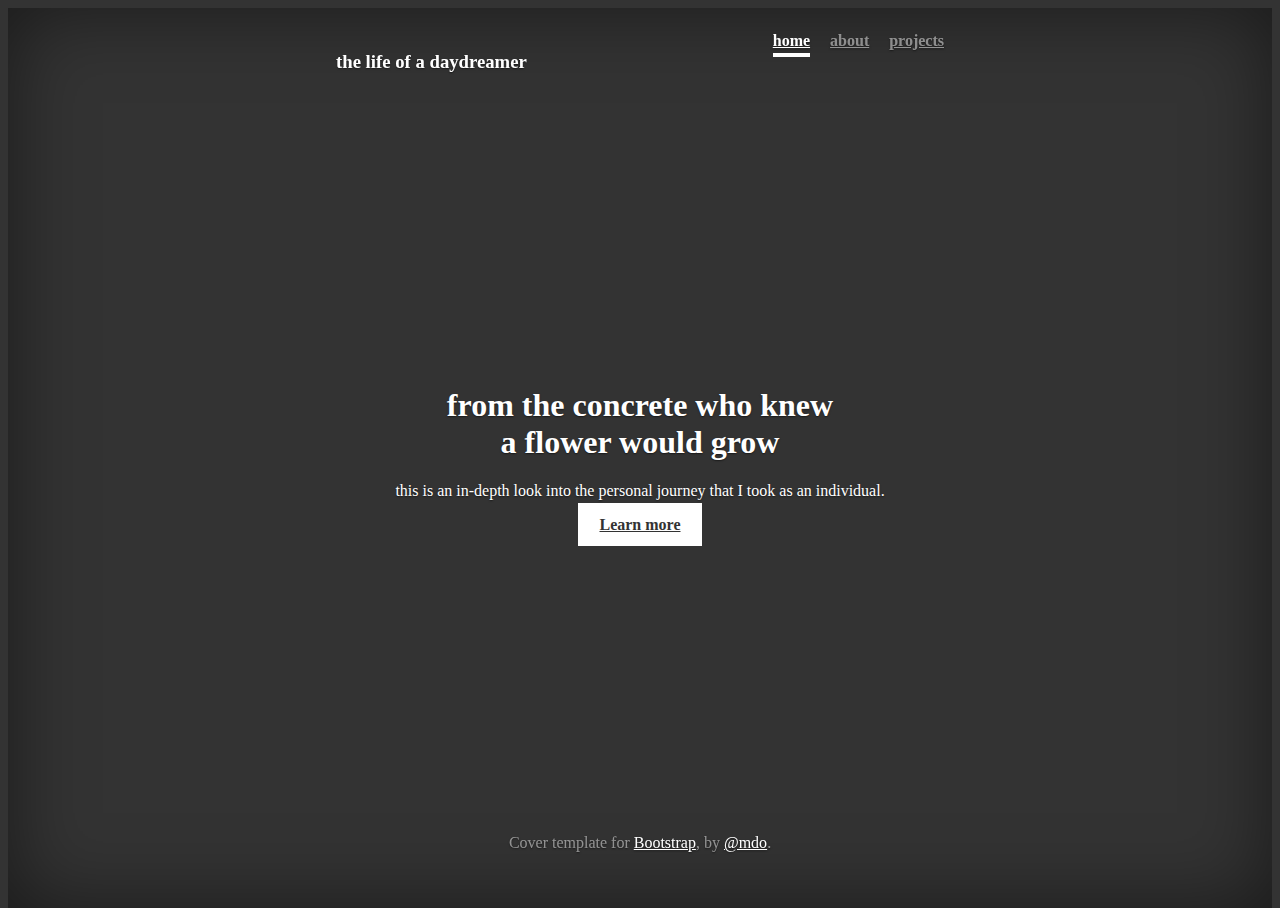
==== index.html @ 9f57d3fb "first website upload" ====
<!doctype html>
<html lang="en">
  <head>
    <meta charset="utf-8">
    <meta name="viewport" content="width=device-width, initial-scale=1, shrink-to-fit=no">
    <meta name="description" content="">
    <meta name="author" content="">
    <link rel="icon" href="../../../../favicon.ico">

    <title>Cover Template for Bootstrap</title>

    <!-- Bootstrap core CSS -->
    <link href="../../../../dist/css/bootstrap.min.css" rel="stylesheet">

    <!-- Custom styles for this template -->
    <link href="cover.css" rel="stylesheet">
  </head>

  <body>

    <div class="site-wrapper">

      <div class="site-wrapper-inner">

        <div class="cover-container">

          <header class="masthead clearfix">
            <div class="inner">
              <h3 class="masthead-brand">the life of a daydreamer</h3>
              <nav class="nav nav-masthead">
                <a class="nav-link active" href="#">home</a>
                <a class="nav-link" href="#">about</a>
                <a class="nav-link" href="#">projects</a>
              </nav>
            </div>
          </header>

          <main role="main" class="inner cover">
            <h1 class="cover-heading">from the concrete who knew <br/>a flower would grow</h1>
            <p class="lead">this is an in-depth look into the personal journey that I took as an individual.  </p>
            <p class="lead">
              <a href="#" class="btn btn-lg btn-secondary">Learn more</a>
            </p>
          </main>

          <footer class="mastfoot">
            <div class="inner">
              <p>Cover template for <a href="https://getbootstrap.com/">Bootstrap</a>, by <a href="https://twitter.com/mdo">@mdo</a>.</p>
            </div>
          </footer>

        </div>

      </div>

    </div>

    <!-- Bootstrap core JavaScript
    ================================================== -->
    <!-- Placed at the end of the document so the pages load faster -->
    <script src="https://code.jquery.com/jquery-3.2.1.slim.min.js" integrity="sha384-KJ3o2DKtIkvYIK3UENzmM7KCkRr/rE9/Qpg6aAZGJwFDMVNA/GpGFF93hXpG5KkN" crossorigin="anonymous"></script>
    <script>window.jQuery || document.write('<script src="../../../../assets/js/vendor/jquery.min.js"><\/script>')</script>
    <script src="../../../../assets/js/vendor/popper.min.js"></script>
    <script src="../../../../dist/js/bootstrap.min.js"></script>
  </body>
</html>
---- cover.css ----
/*
 * Globals
 */

/* Links */
a,
a:focus,
a:hover {
  color: #fff;
}

/* Custom default button */
.btn-secondary,
.btn-secondary:hover,
.btn-secondary:focus {
  color: #333;
  text-shadow: none; /* Prevent inheritance from `body` */
  background-color: #fff;
  border: .05rem solid #fff;
}


/*
 * Base structure
 */

html,
body {
  height: 100%;
  background-color: #333;
}
body {
  color: #fff;
  text-align: center;
  text-shadow: 0 .05rem .1rem rgba(0,0,0,.5);
}

/* Extra markup and styles for table-esque vertical and horizontal centering */
.site-wrapper {
  display: table;
  width: 100%;
  height: 100%; /* For at least Firefox */
  min-height: 100%;
  box-shadow: inset 0 0 5rem rgba(0,0,0,.5);
}
.site-wrapper-inner {
  display: table-cell;
  vertical-align: top;
}
.cover-container {
  margin-right: auto;
  margin-left: auto;
}

/* Padding for spacing */
.inner {
  padding: 2rem;
}


/*
 * Header
 */

.masthead {
  margin-bottom: 2rem;
}

.masthead-brand {
  margin-bottom: 0;
}

.nav-masthead .nav-link {
  padding: .25rem 0;
  font-weight: 700;
  color: rgba(255,255,255,.5);
  background-color: transparent;
  border-bottom: .25rem solid transparent;
}

.nav-masthead .nav-link:hover,
.nav-masthead .nav-link:focus {
  border-bottom-color: rgba(255,255,255,.25);
}

.nav-masthead .nav-link + .nav-link {
  margin-left: 1rem;
}

.nav-masthead .active {
  color: #fff;
  border-bottom-color: #fff;
}

@media (min-width: 48em) {
  .masthead-brand {
    float: left;
  }
  .nav-masthead {
    float: right;
  }
}


/*
 * Cover
 */

.cover {
  padding: 0 1.5rem;
}
.cover .btn-lg {
  padding: .75rem 1.25rem;
  font-weight: 700;
}


/*
 * Footer
 */

.mastfoot {
  color: rgba(255,255,255,.5);
}


/*
 * Affix and center
 */

@media (min-width: 40em) {
  /* Pull out the header and footer */
  .masthead {
    position: fixed;
    top: 0;
  }
  .mastfoot {
    position: fixed;
    bottom: 0;
  }

  /* Start the vertical centering */
  .site-wrapper-inner {
    vertical-align: middle;
  }

  /* Handle the widths */
  .masthead,
  .mastfoot,
  .cover-container {
    width: 100%; /* Must be percentage or pixels for horizontal alignment */
  }
}

@media (min-width: 62em) {
  .masthead,
  .mastfoot,
  .cover-container {
    width: 42rem;
  }
}
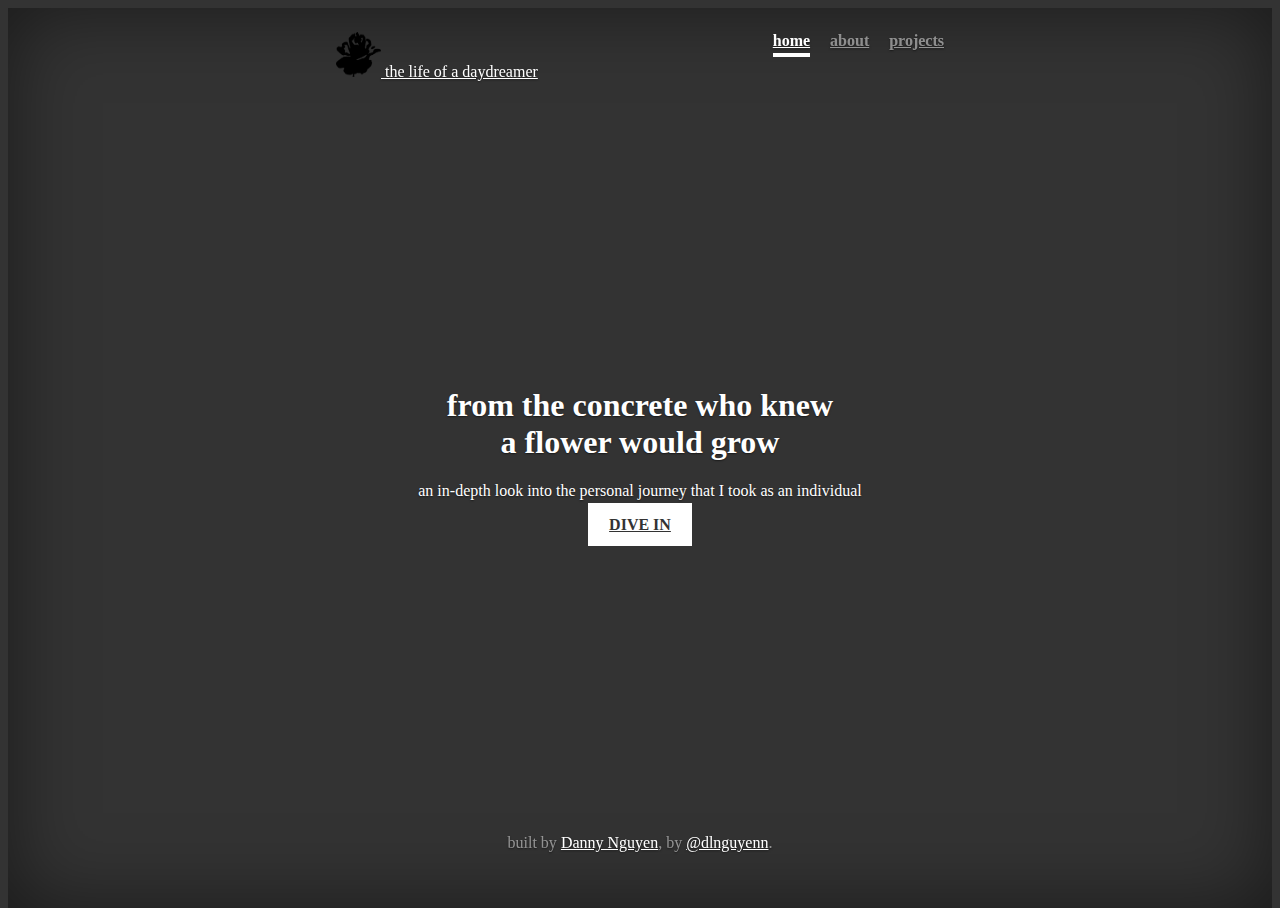
==== commit cdd42bde: "push 3" ====
--- a/index.html
+++ b/index.html
@@ -5,9 +5,10 @@
     <meta name="viewport" content="width=device-width, initial-scale=1, shrink-to-fit=no">
     <meta name="description" content="">
     <meta name="author" content="">
-    <link rel="icon" href="../../../../favicon.ico">
+    <link rel="icon" href="rose.png">
 
     <title>Cover Template for Bootstrap</title>
+
 
     <!-- Bootstrap core CSS -->
     <link href="../../../../dist/css/bootstrap.min.css" rel="stylesheet">
@@ -26,7 +27,10 @@
 
           <header class="masthead clearfix">
             <div class="inner">
-              <h3 class="masthead-brand">the life of a daydreamer</h3>
+              <!-- <h3 class="masthead-brand">the life of a daydreamer</h3 -->
+              <a href="" class="masthead-brand">
+                 <img src="rose.png" width="45" height="45"/> <span> the life of a daydreamer </span>
+               </a>
               <nav class="nav nav-masthead">
                 <a class="nav-link active" href="#">home</a>
                 <a class="nav-link" href="#">about</a>
@@ -37,15 +41,15 @@
 
           <main role="main" class="inner cover">
             <h1 class="cover-heading">from the concrete who knew <br/>a flower would grow</h1>
-            <p class="lead">this is an in-depth look into the personal journey that I took as an individual.  </p>
+            <p class="lead">an in-depth look into the personal journey that I took as an individual  </p>
             <p class="lead">
-              <a href="#" class="btn btn-lg btn-secondary">Learn more</a>
+              <a href="#" class="btn btn-lg btn-secondary">DIVE IN</a>
             </p>
           </main>
 
           <footer class="mastfoot">
             <div class="inner">
-              <p>Cover template for <a href="https://getbootstrap.com/">Bootstrap</a>, by <a href="https://twitter.com/mdo">@mdo</a>.</p>
+              <p>built by <a href="https://getbootstrap.com/">Danny Nguyen</a>, by <a href="https://www.linkedin.com/in/dlnguyenn/">@dlnguyenn</a>.</p>
             </div>
           </footer>
 
--- a/cover.css
+++ b/cover.css
@@ -33,7 +33,9 @@
   color: #fff;
   text-align: center;
   text-shadow: 0 .05rem .1rem rgba(0,0,0,.5);
+  background-image: url('https://i.kinja-img.com/gawker-media/image/upload/t_original/951820009082492817.jpg');
 }
+
 
 /* Extra markup and styles for table-esque vertical and horizontal centering */
 .site-wrapper {
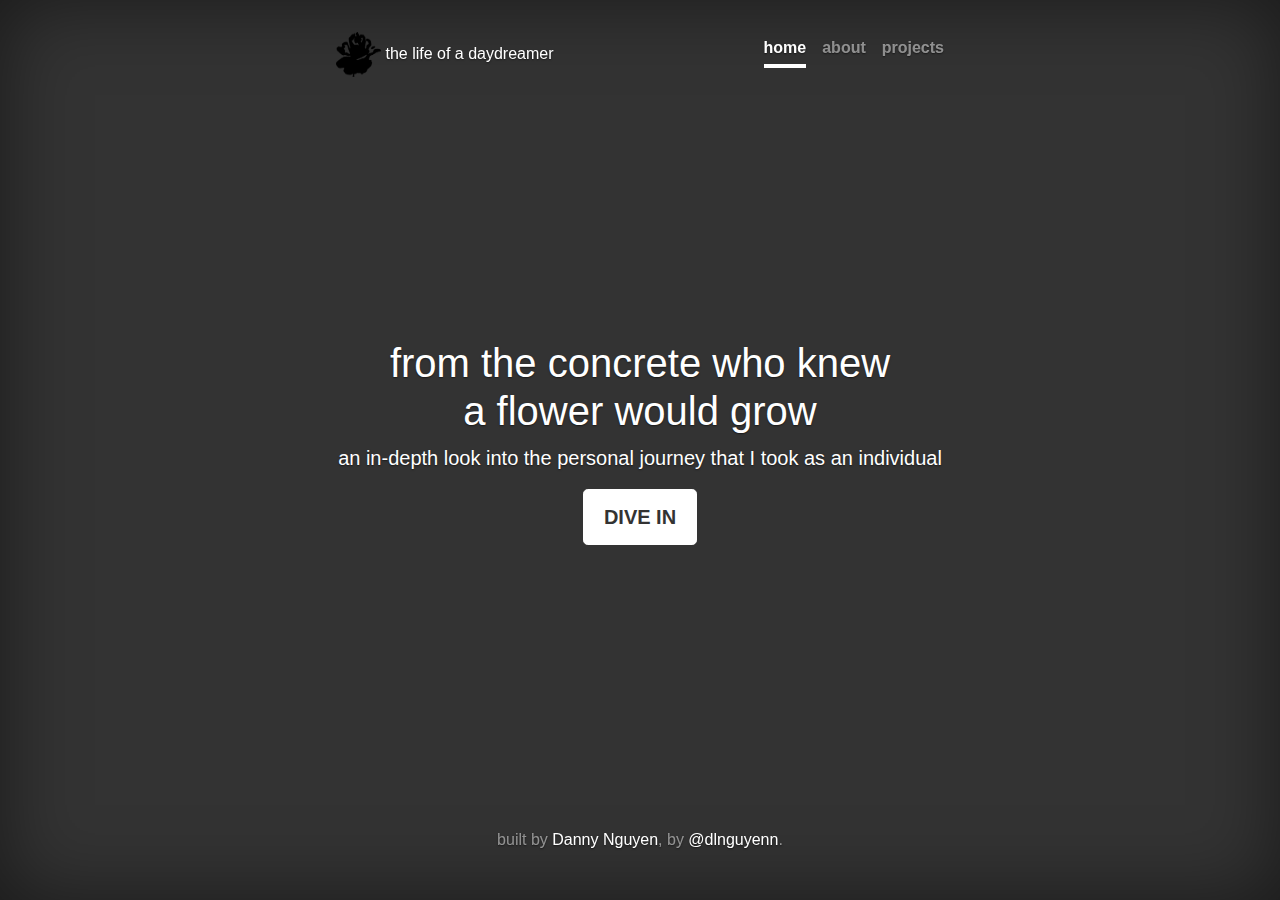
==== commit 6e6b6798: "edit to make cover page cleaner" ====
--- a/index.html
+++ b/index.html
@@ -11,7 +11,9 @@
 
 
     <!-- Bootstrap core CSS -->
-    <link href="../../../../dist/css/bootstrap.min.css" rel="stylesheet">
+    <link href="bootstrap.min.css" rel="stylesheet">
+
+    <link href="style.css" rel="stylesheet">
 
     <!-- Custom styles for this template -->
     <link href="cover.css" rel="stylesheet">
--- a/style.css
+++ b/style.css
@@ -0,0 +1,10 @@
+<style>
+@import url('https://fonts.googleapis.com/css?family=Raleway:300,400,600,700');
+</style>
+
+body {
+	background-image: url('https://i.redd.it/rif6cus9o5hz.jpg');
+	background-size: cover;
+	background-blend-mode: color-dodge;
+	font-family: 'Raleway', cursive;
+}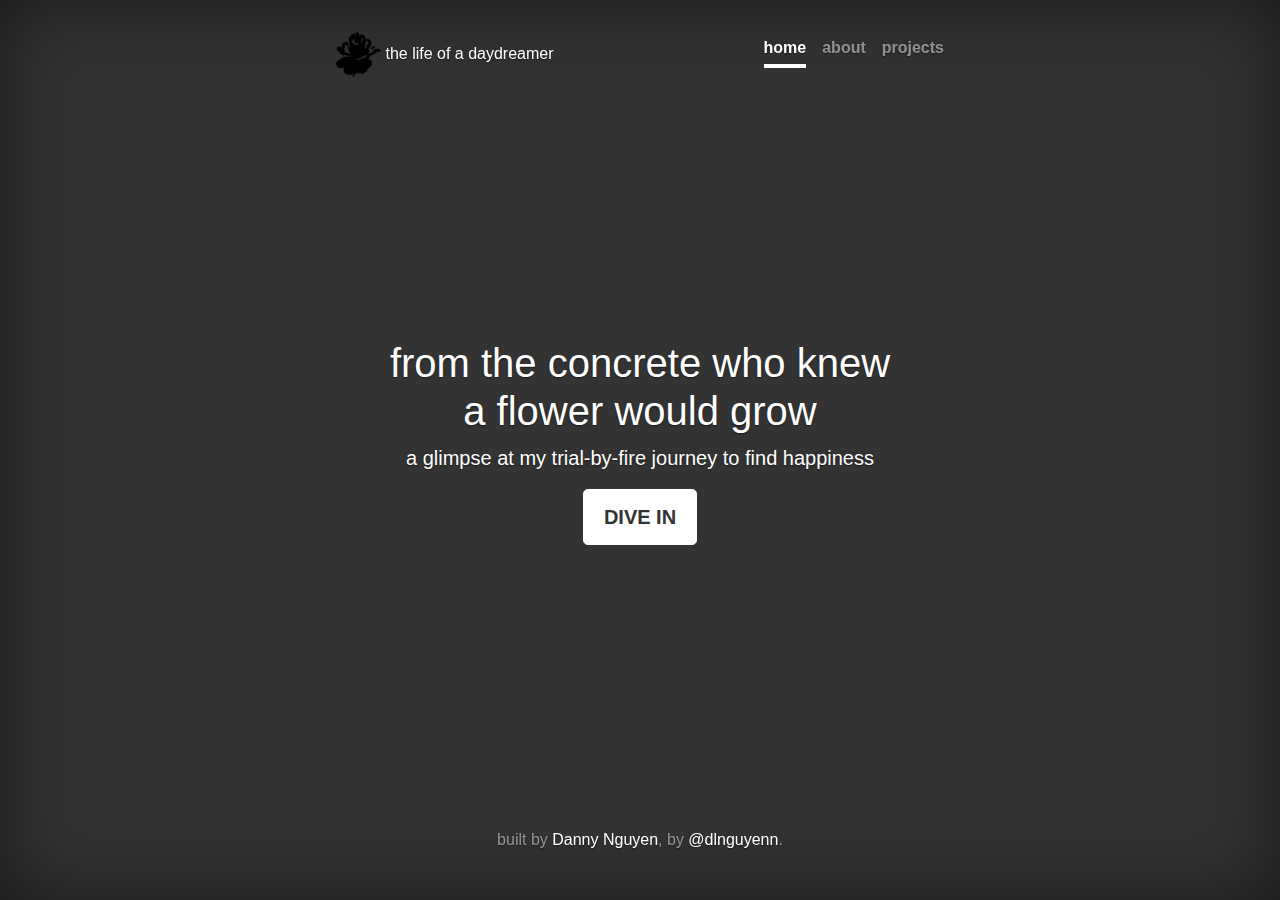
==== commit 6800dfc5: "minor textual cover fix" ====
--- a/index.html
+++ b/index.html
@@ -43,7 +43,7 @@
 
           <main role="main" class="inner cover">
             <h1 class="cover-heading">from the concrete who knew <br/>a flower would grow</h1>
-            <p class="lead">an in-depth look into the personal journey that I took as an individual  </p>
+            <p class="lead">a glimpse at my trial-by-fire journey to find happiness  </p>
             <p class="lead">
               <a href="#" class="btn btn-lg btn-secondary">DIVE IN</a>
             </p>
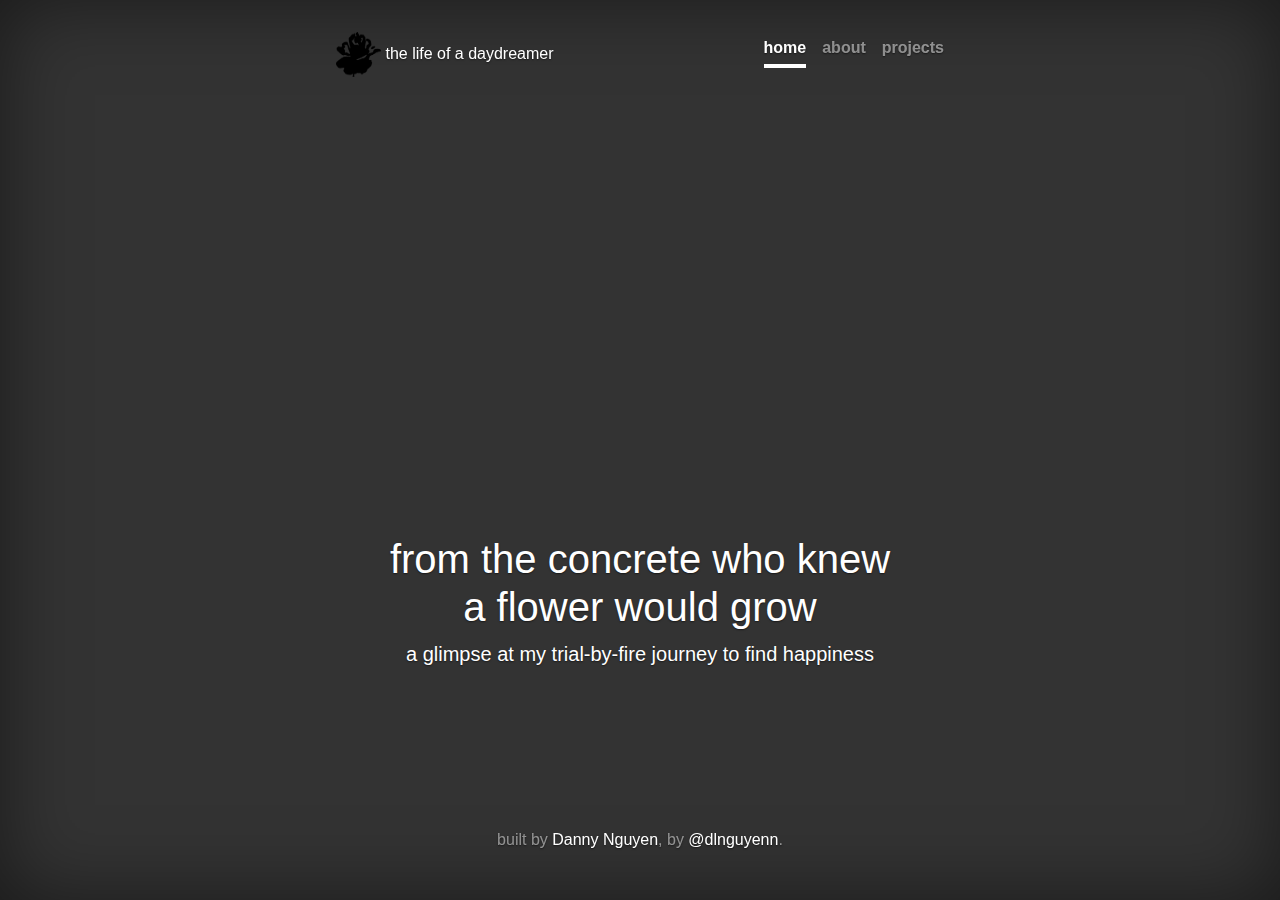
==== commit aa09dbf9: "more pushes" ====
--- a/index.html
+++ b/index.html
@@ -7,7 +7,7 @@
     <meta name="author" content="">
     <link rel="icon" href="rose.png">
 
-    <title>Cover Template for Bootstrap</title>
+    <title>hello, how are you?</title>
 
 
     <!-- Bootstrap core CSS -->
@@ -34,9 +34,9 @@
                  <img src="rose.png" width="45" height="45"/> <span> the life of a daydreamer </span>
                </a>
               <nav class="nav nav-masthead">
-                <a class="nav-link active" href="#">home</a>
-                <a class="nav-link" href="#">about</a>
-                <a class="nav-link" href="#">projects</a>
+                <a class="nav-link active" href="index.html">home</a>
+                <a class="nav-link" href="about.html" >about</a>
+                <a class="nav-link" href="projects.html">projects</a>
               </nav>
             </div>
           </header>
@@ -44,9 +44,10 @@
           <main role="main" class="inner cover">
             <h1 class="cover-heading">from the concrete who knew <br/>a flower would grow</h1>
             <p class="lead">a glimpse at my trial-by-fire journey to find happiness  </p>
-            <p class="lead">
+         <!--    <p class="lead">
+            	
               <a href="#" class="btn btn-lg btn-secondary">DIVE IN</a>
-            </p>
+            </p> -->
           </main>
 
           <footer class="mastfoot">
--- a/cover.css
+++ b/cover.css
@@ -7,7 +7,10 @@
 a:focus,
 a:hover {
   color: #fff;
-}
+  border-bottom-color: #111; 
+
+}
+
 
 /* Custom default button */
 .btn-secondary,
@@ -34,6 +37,7 @@
   text-align: center;
   text-shadow: 0 .05rem .1rem rgba(0,0,0,.5);
   background-image: url('https://i.kinja-img.com/gawker-media/image/upload/t_original/951820009082492817.jpg');
+
 }
 
 
@@ -68,9 +72,44 @@
   margin-bottom: 2rem;
 }
 
-.masthead-brand {
+.masthead-brand{
   margin-bottom: 0;
 }
+
+.masthead-brand:focus {
+  margin-bottom: 0 ;
+  position: relative;
+  color: #fff;
+  text-decoration: none;
+}
+
+.masthead-brand:before {
+  content: "";
+  position: absolute;
+  width: 25.68%;
+  height: 2px;
+  bottom: .66rem;
+  left: 5rem;
+  background-color: #fff;
+  visibility: hidden;
+  -webkit-transform: scaleX(0);
+  transform: scaleX(0);
+  -webkit-transition: all 0.3s ease-in-out 0s;
+  transition: all 0.3s ease-in-out 0s;
+}
+.masthead-brand:hover {
+  color: #fff;
+  text-decoration: none;
+
+}
+.masthead-brand:hover:before {
+  visibility: visible;
+  -webkit-transform: scaleX(1);
+  transform: scaleX(1);
+}
+
+
+
 
 .nav-masthead .nav-link {
   padding: .25rem 0;
@@ -109,7 +148,9 @@
  */
 
 .cover {
-  padding: 0 1.5rem;
+  /*padding-top: 20rem;*/
+  position: relative;
+  bottom: -10rem;
 }
 .cover .btn-lg {
   padding: .75rem 1.25rem;
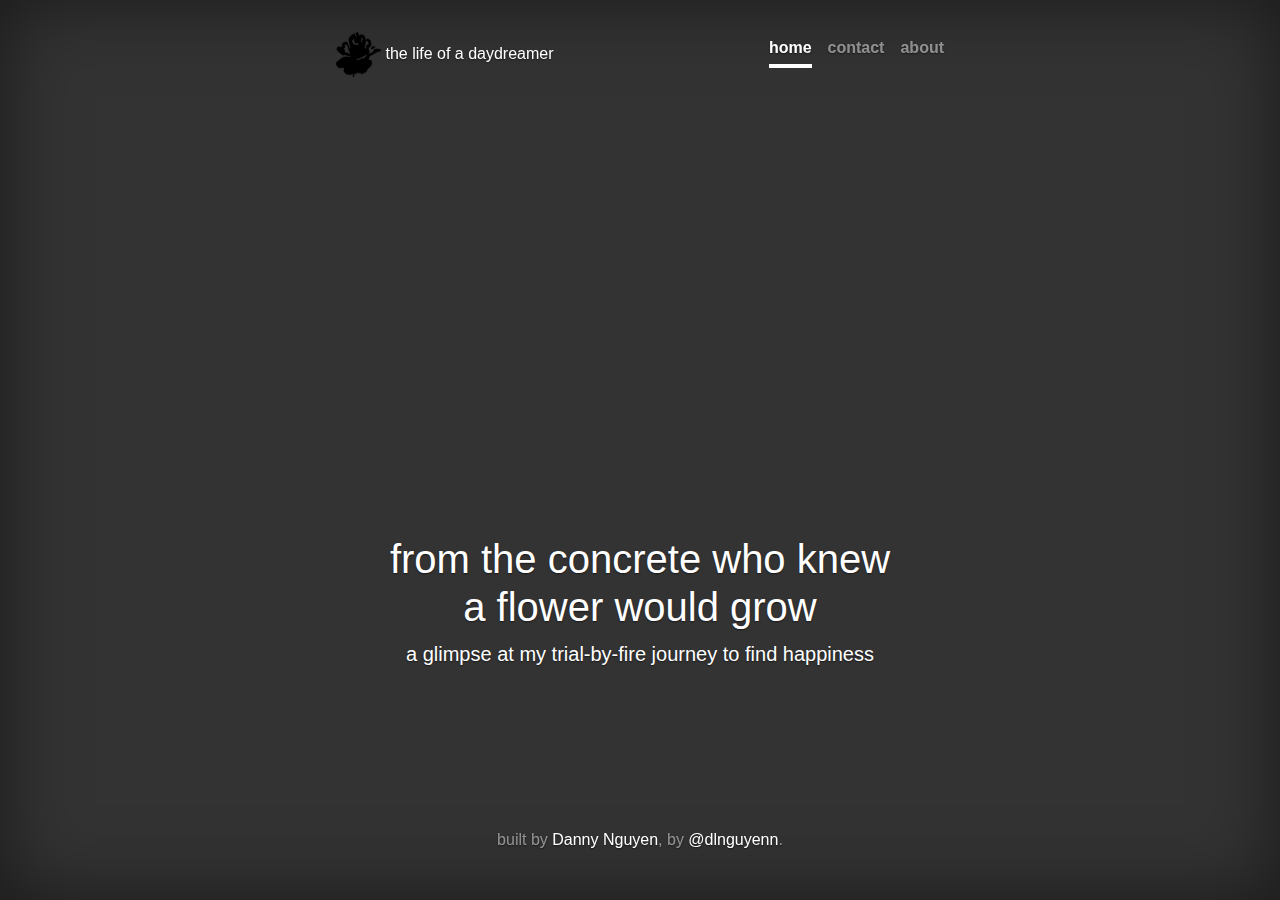
==== commit 380b886f: "edits to final project" ====
--- a/index.html
+++ b/index.html
@@ -35,8 +35,8 @@
                </a>
               <nav class="nav nav-masthead">
                 <a class="nav-link active" href="index.html">home</a>
-                <a class="nav-link" href="about.html" >about</a>
-                <a class="nav-link" href="projects.html">projects</a>
+                <a class="nav-link" href="contact.html" >contact</a>
+                <a class="nav-link" href="about.html">about</a>
               </nav>
             </div>
           </header>
--- a/cover.css
+++ b/cover.css
@@ -37,7 +37,11 @@
   text-align: center;
   text-shadow: 0 .05rem .1rem rgba(0,0,0,.5);
   background-image: url('https://i.kinja-img.com/gawker-media/image/upload/t_original/951820009082492817.jpg');
-
+  min-height:100%;
+    background-attachment: fixed;
+    background-repeat: no-repeat;
+    background-size: cover;
+    -moz-background-size: cover;
 }
 
 
@@ -195,10 +199,15 @@
   }
 }
 
+@media all and (max-width: 650px) and (max-height: 850px) {
+  .mastfoot {
+    display:none;
+  }
+}
 @media (min-width: 62em) {
   .masthead,
   .mastfoot,
   .cover-container {
     width: 42rem;
   }
-}
+}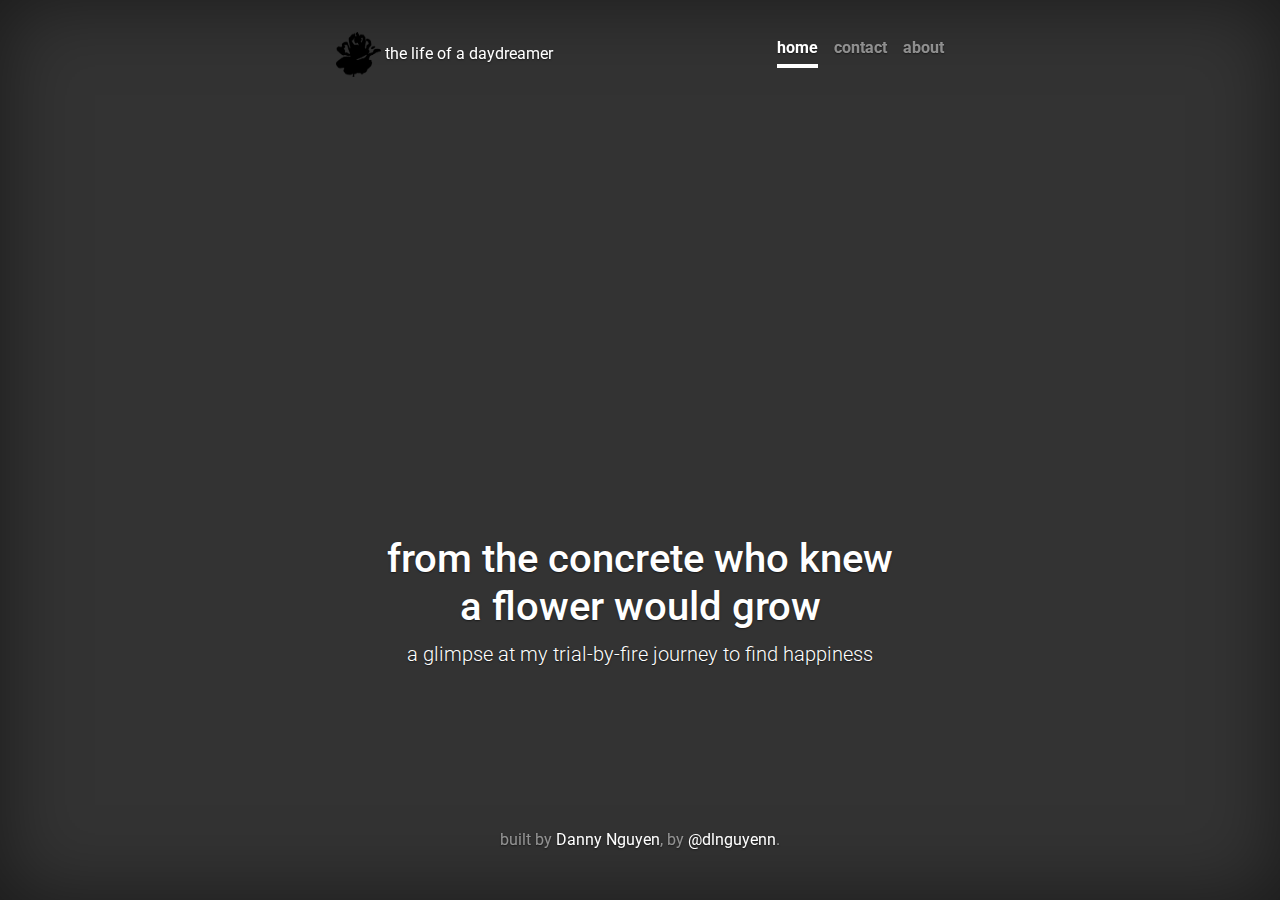
==== commit 99c23006: "revision to contact" ====
--- a/index.html
+++ b/index.html
@@ -1,6 +1,9 @@
 <!doctype html>
 <html lang="en">
   <head>
+    <style>
+    @import url('https://fonts.googleapis.com/css?family=Roboto:300,400');
+  </style>
     <meta charset="utf-8">
     <meta name="viewport" content="width=device-width, initial-scale=1, shrink-to-fit=no">
     <meta name="description" content="">
--- a/cover.css
+++ b/cover.css
@@ -44,6 +44,21 @@
     -moz-background-size: cover;
 }
 
+.cover-container > img {
+  display: inline-block;
+  margin-left: auto;
+  margin-right: auto;
+  margin-top: -200px;
+  width: 250px;
+  height: auto;
+  border: solid black 4px;
+
+}
+/*font*/
+
+.cover-container > p {
+  font-family: "Roboto";
+}
 
 /* Extra markup and styles for table-esque vertical and horizontal centering */
 .site-wrapper {
@@ -199,8 +214,20 @@
   }
 }
 
-@media all and (max-width: 650px) and (max-height: 850px) {
+/*mobile settings*/
+@media all and (max-width: 770px) and (max-height: 850px) {
   .mastfoot {
+    display:none;
+  }
+  .cover-container > img {
+    margin-top: -10%;
+  }
+  .nav-masthead .nav-link {
+    text-align: center;
+    margin-left: auto;
+    margin-right: auto;
+  }
+  .masthead-brand:before {
     display:none;
   }
 }
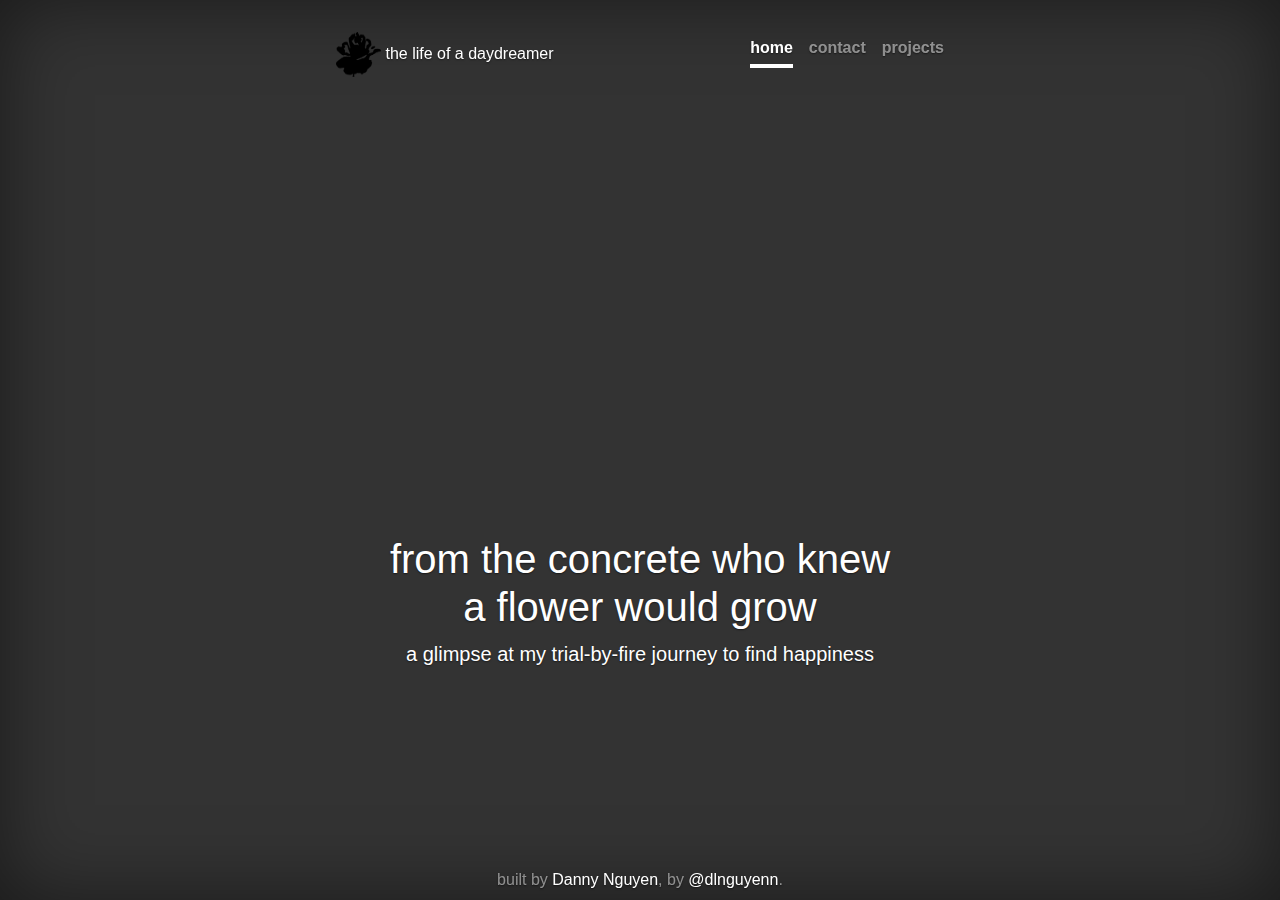
==== commit 78f32a25: "revision 3 added about" ====
--- a/index.html
+++ b/index.html
@@ -1,9 +1,8 @@
 <!doctype html>
 <html lang="en">
   <head>
-    <style>
-    @import url('https://fonts.googleapis.com/css?family=Roboto:300,400');
-  </style>
+    <link href="https://fonts.googleapis.com/css?family=Crimson+Text|Playfair+Display" rel="stylesheet"> 
+    <link rel="stylesheet" href="style/slider-def.css"> 
     <meta charset="utf-8">
     <meta name="viewport" content="width=device-width, initial-scale=1, shrink-to-fit=no">
     <meta name="description" content="">
@@ -39,7 +38,7 @@
               <nav class="nav nav-masthead">
                 <a class="nav-link active" href="index.html">home</a>
                 <a class="nav-link" href="contact.html" >contact</a>
-                <a class="nav-link" href="about.html">about</a>
+                <a class="nav-link" href="about.html">projects</a>
               </nav>
             </div>
           </header>
--- a/cover.css
+++ b/cover.css
@@ -1,7 +1,108 @@
 /*
  * Globals
  */
-
+* {box-sizing:border-box}
+
+/* Slideshow container */
+.slideshow-container {
+  max-width: 1000px;
+  position: relative;
+  margin: auto;
+
+}
+
+/* Hide the images by default */
+.mySlides {
+  display: none;
+}
+
+/* Next & previous buttons */
+.prev, .next {
+  cursor: pointer;
+  position: relative;
+  top: 50%;
+  width: auto;
+  margin-top: -22px;
+  margin-right: auto;
+  margin-left: auto;
+  padding: 16px;
+  color: white;
+  font-weight: bold;
+  font-size: 18px;
+  transition: 0.6s ease;
+  border-radius: 0 3px 3px 0;
+  user-select: none;
+  display:none;
+
+}
+
+/* Position the "next button" to the right */
+.next {
+  right: 0;
+  border-radius: 3px 0 0 3px;
+}
+
+/* On hover, add a black background color with a little bit see-through */
+.prev:hover, .next:hover {
+  background-color: rgba(0,0,0,0.8);
+}
+
+/* Caption text */
+.text {
+  color: #f2f2f2;
+  font-size: 15px;
+  padding: 8px 12px;
+  position: absolute;
+  bottom: 8px;
+  width: 100%;
+  text-align: center;
+}
+
+/* Number text (1/3 etc) */
+.numbertext {
+  color: #f2f2f2;
+  font-size: 12px;
+  padding: 8px 12px;
+  position: absolute;
+  top: 0;
+  display:none;
+}
+
+/* The dots/bullets/indicators */
+.dot {
+  cursor: pointer;
+  height: 15px;
+  width: 15px;
+  margin: 0 2px;
+  background-color: #bbb;
+  border-radius: 50%;
+  display: inline-block;
+  transition: background-color 0.6s ease;
+}
+
+.active, .dot:hover {
+  background-color: #717171;
+  transition-duration: 5s;
+}
+
+/* Fading animation */
+.fade {
+  -webkit-animation-name: fade;
+  -webkit-animation-duration: 2s;
+  animation-name: fade;
+  animation-duration: 2s;
+  transition-duration: 10s;
+}
+
+@-webkit-keyframes fade {
+  from {opacity: .4} 
+  to {opacity: 1}
+}
+
+@keyframes fade {
+  from {opacity: .4} 
+  to {opacity: 1}
+} 
 /* Links */
 a,
 a:focus,
@@ -38,7 +139,7 @@
   text-shadow: 0 .05rem .1rem rgba(0,0,0,.5);
   background-image: url('https://i.kinja-img.com/gawker-media/image/upload/t_original/951820009082492817.jpg');
   min-height:100%;
-    background-attachment: fixed;
+    background-attachment: scroll;
     background-repeat: no-repeat;
     background-size: cover;
     -moz-background-size: cover;
@@ -48,17 +149,63 @@
   display: inline-block;
   margin-left: auto;
   margin-right: auto;
-  margin-top: -200px;
+  margin-top: 5%;
   width: 250px;
   height: auto;
   border: solid black 4px;
 
 }
+
+/*.cover-container > p.about-page {
+  text-shadow:
+    -1px -1px 0 #000,
+    1px -1px 0 #000,
+    -1px 1px 0 #000,
+    1px 1px 0 #000;
+}*/
+
+}
 /*font*/
 
 .cover-container > p {
-  font-family: "Roboto";
-}
+  font-family: "Crimson Text";
+  font-size: 120%;
+}
+
+/*contact us form*/
+/* Style inputs with type="text", select elements and textareas */
+input[type=text], select, textarea {
+  width: 100%; /* Full width */
+  padding: 12px; /* Some padding */  
+  border: 1px solid #ccc; /* Gray border */
+  border-radius: 4px; /* Rounded borders */
+  box-sizing: border-box; /* Make sure that padding and width stays in place */
+  margin-top: 6px; /* Add a top margin */
+  margin-bottom: 16px; /* Bottom margin */
+  resize: vertical /* Allow the user to vertically resize the textarea (not horizontally) */
+}
+
+/* Style the submit button with a specific background color etc */
+input[type=submit] {
+  background-color: #1A73E8;
+  color: white;
+  padding: 12px 20px;
+  border: none;
+  border-radius: 4px;
+  cursor: pointer;
+}
+
+/* When moving the mouse over the submit button, add a darker green color */
+input[type=submit]:hover {
+  background-color: #000080;
+}
+
+/* Add a background color and some padding around the form */
+.container {
+  border-radius: 5px;
+  background-color: #f2f2f2;
+  padding: 20px;
+} 
 
 /* Extra markup and styles for table-esque vertical and horizontal centering */
 .site-wrapper {
@@ -198,7 +345,7 @@
   }
   .mastfoot {
     position: fixed;
-    bottom: 0;
+    bottom: -2.5rem;
   }
 
   /* Start the vertical centering */
